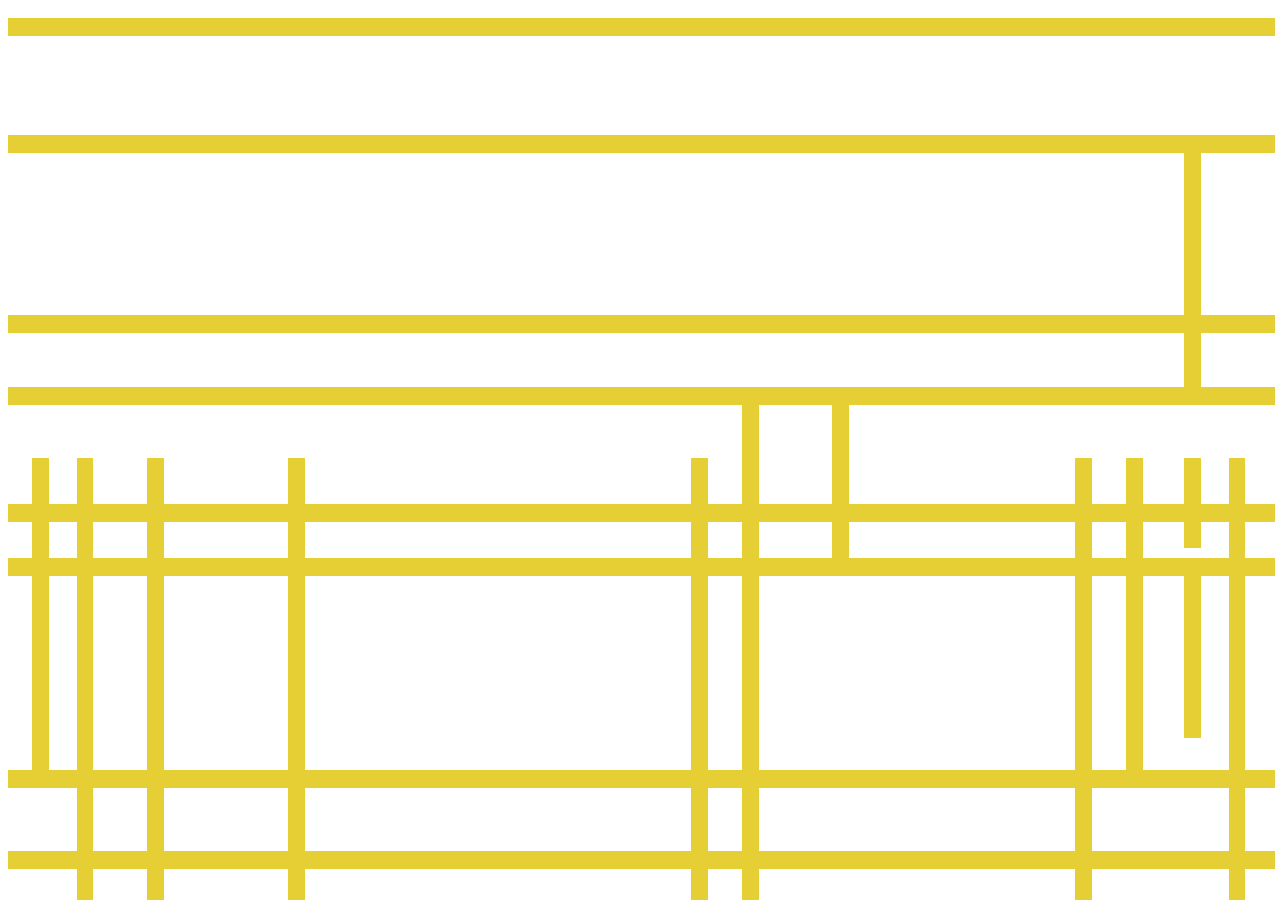
==== mondrian.html @ 06ff0218 "finished base lines" ====
<!DOCTYPE html>
<html lang="en" dir="ltr">
  <head>
    <meta charset="utf-8">
    <meta name="author" content="Yuli Zhao">
    <link rel="stylesheet" href="css/mondrianstyle.css">
    <title>BroadWay Boogie Woogie</title>
  </head>

  <body>
    <div class="drawing">
      <div class="hzyellowstrips">
        <div class="hzyellowstrip1"></div>
        <div class="hzyellowstrip2"></div>
        <div class="hzyellowstrip3"></div>
        <div class="hzyellowstrip4"></div>
        <div class="hzyellowstrip5"></div>
        <div class="hzyellowstrip6"></div>
        <div class="hzyellowstrip7"></div>
        <div class="hzyellowstrip8"></div>
      </div>
      <div class="vtyellowstrips">
        <div class="vtyellowstrip1"></div>
        <div class="vtyellowstrip2"></div>
        <div class="vtyellowstrip3"></div>
        <div class="vtyellowstrip4"></div>
        <div class="vtyellowstrip5"></div>
        <div class="vtyellowstrip6"></div>
        <div class="shortvtstrip1"></div>
        <div class="shortvtstrip2"></div>
        <div class="shortvtstrip3"></div>
        <div class="shortvtstrip4"></div>
        <div class="shortvtstrip5"></div>
        <div class="shortvtstrip6"></div>
        <div class="shortvtstrip7"></div>
        <div class="shortvtstrip8"></div>
      </div>
    </div>

  </body>
</html>
---- css/mondrianstyle.css ----
.drawing {
  position: fixed;
  align-content: center;
  width: 100vw;
  height: 100vh;
}

.hzyellowstrip1 {
  background-color: #e6cf34;
  width: 99vw;
  height: 2vh;
  position:fixed;
  top: 2%;
}

.hzyellowstrip2 {
  background-color: #e6cf34;
  width: 99vw;
  height: 2vh;
  position:fixed;
  top: 15%;
}

.hzyellowstrip3 {
  background-color: #e6cf34;
  width: 99vw;
  height: 2vh;
  position:fixed;
  top: 35%;
}

.hzyellowstrip4 {
  background-color: #e6cf34;
  width: 99vw;
  height: 2vh;
  position:fixed;
  top: 43%;
}

.hzyellowstrip5 {
  background-color: #e6cf34;
  width: 99vw;
  height: 2vh;
  position:fixed;
  top: 56%;
}

.hzyellowstrip6 {
  background-color: #e6cf34;
  width: 99vw;
  height: 2vh;
  position:fixed;
  top: 62%;
}

.hzyellowstrip7 {
  background-color: #e6cf34;
  width: 99vw;
  height: 2vh;
  position:fixed;
  top: 85.5%;
}

.hzyellowstrip8 {
  background-color: #e6cf34;
  width: 99vw;
  height: 2vh;
  position:fixed;
  top: 94.5%;
}

.vtyellowstrip1 {
  background-color: #e6cf34;
  width: 1.3vw;
  height: 99vh;
  position:fixed;
  left: 6%;
}

.vtyellowstrip2 {
  background-color: #e6cf34;
  width: 1.3vw;
  height: 99vh;
  position:fixed;
  left: 11.5%;
}

.vtyellowstrip3 {
  background-color: #e6cf34;
  width: 1.3vw;
  height: 99vh;
  position:fixed;
  left: 22.5%;
}

.vtyellowstrip4 {
  background-color: #e6cf34;
  width: 1.3vw;
  height: 99vh;
  position:fixed;
  left: 54%;
}

.vtyellowstrip5 {
  background-color: #e6cf34;
  width: 1.3vw;
  height: 99vh;
  position:fixed;
  left: 84%;
}

.vtyellowstrip6 {
  background-color: #e6cf34;
  width: 1.3vw;
  height: 99vh;
  position:fixed;
  left: 96%;
}

.shortvtstrip1 {
  background-color: #e6cf34;
  width: 1.3vw;
  height: 35vh;
  position:fixed;
  left: 2.5%;
}

.shortvtstrip2 {
  background-color: #e6cf34;
  width: 1.3vw;
  height: 35vh;
  position:fixed;
  left: 58%;
}

.shortvtstrip3 {
  background-color: #e6cf34;
  width: 1.3vw;
  height: 57vh;
  position:fixed;
  left: 58%;
  top: 43%;
}

.shortvtstrip4 {
  background-color: #e6cf34;
  width: 1.3vw;
  height: 19vh;
  position:fixed;
  left: 65%;
  top: 43%;
}

.shortvtstrip5 {
  background-color: #e6cf34;
  width: 1.3vw;
  height: 35vh;
  position:fixed;
  left: 88%;
}

.shortvtstrip6 {
  background-color: #e6cf34;
  width: 1.3vw;
  height: 10vh;
  position:fixed;
  left: 92.5%;
}

.shortvtstrip7 {
  background-color: #e6cf34;
  width: 1.3vw;
  height: 28vh;
  position:fixed;
  left: 92.5%;
  top: 15%
}

.shortvtstrip8 {
  background-color: #e6cf34;
  width: 1.3vw;
  height: 20vh;
  position:fixed;
  left: 92.5%;
  top: 62%
}
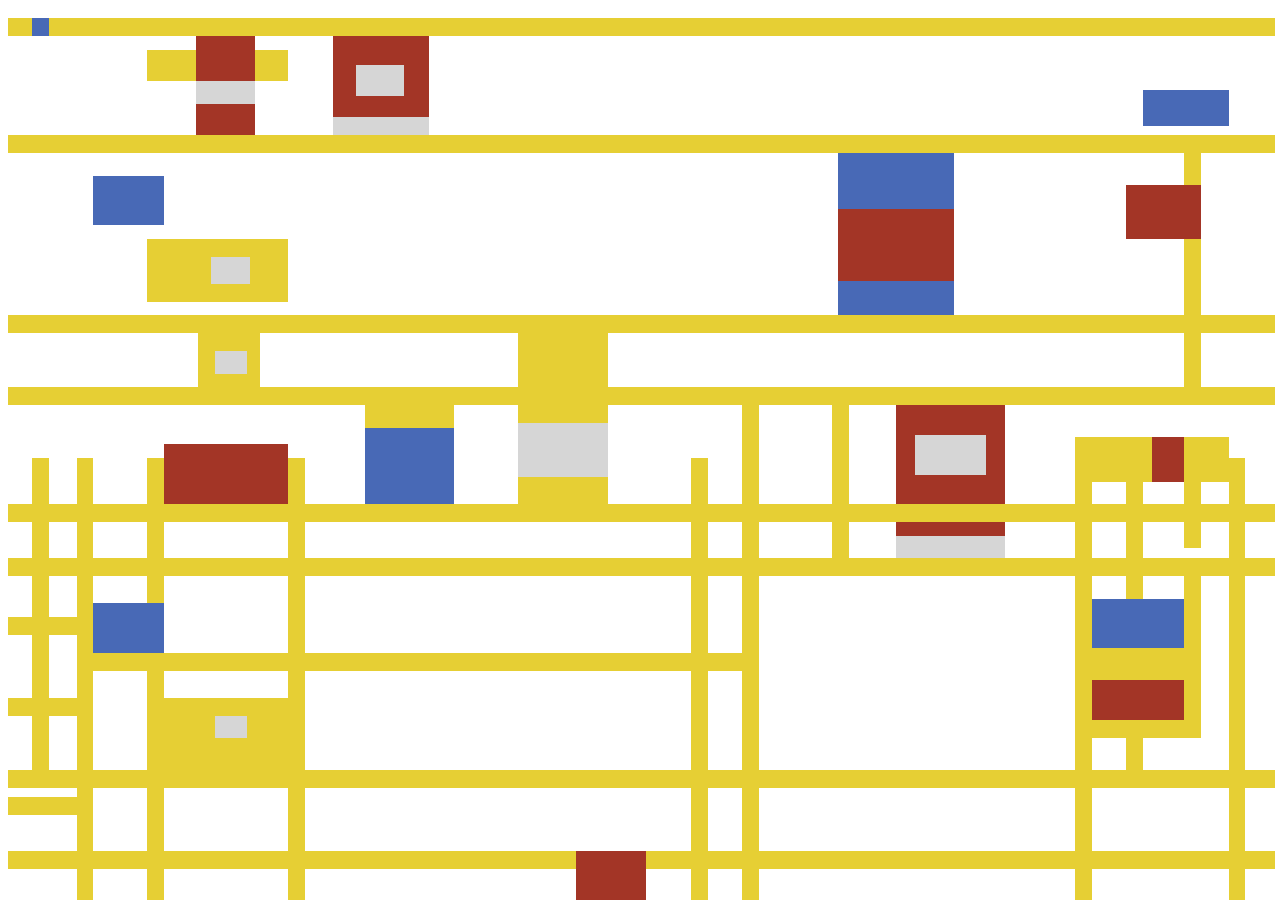
==== commit 9b2774c8: "finished structure" ====
--- a/mondrian.html
+++ b/mondrian.html
@@ -18,6 +18,10 @@
         <div class="hzyellowstrip6"></div>
         <div class="hzyellowstrip7"></div>
         <div class="hzyellowstrip8"></div>
+        <div class="shorthzstrip1"></div>
+        <div class="shorthzstrip2"></div>
+        <div class="shorthzstrip3"></div>
+        <div class="shorthzstrip4"></div>
       </div>
       <div class="vtyellowstrips">
         <div class="vtyellowstrip1"></div>
@@ -35,6 +39,53 @@
         <div class="shortvtstrip7"></div>
         <div class="shortvtstrip8"></div>
       </div>
+      <div class="squares">
+        <div class="blue">
+          <div class="blue1"></div>
+          <div class="blue2"></div>
+          <div class="blue3"></div>
+          <div class="blue4"></div>
+          <div class="blue5"></div>
+          <div class="blue6"></div>
+        </div>
+        <div class="yellow">
+          <div class="yellow0"></div>
+          <div class="yellow1"></div>
+          <div class="yellow2"></div>
+          <div class="yellow3"></div>
+          <div class="yellow4"></div>
+          <div class="yellow5"></div>
+          <div class="yellow6"></div>
+          <div class="yellow7"></div>
+          <div class="yellow8"></div>
+        </div>
+        <div class="red">
+          <div class="red1"></div>
+          <div class="red2"></div>
+          <div class="red3"></div>
+          <div class="red4"></div>
+          <div class="red5"></div>
+          <div class="red6"></div>
+          <div class="red7"></div>
+          <div class="red8"></div>
+          <div class="red9"></div>
+          <div class="redadd"></div>
+        </div>
+        <div class="grey">
+          <div class="grey1"></div>
+          <div class="grey2"></div>
+          <div class="grey3"></div>
+          <div class="grey4"></div>
+          <div class="grey5"></div>
+          <div class="grey6"></div>
+          <div class="grey7"></div>
+          <div class="grey8"></div>
+          <div class="grey9"></div>
+        </div>
+      </div>
+      <div class="dots">
+        <div class="bluedot1"></div>
+      </div>
     </div>
 
   </body>
--- a/css/mondrianstyle.css
+++ b/css/mondrianstyle.css
@@ -13,6 +13,15 @@
   top: 2%;
 }
 
+.bluedot1 {
+  background-color: #4869b6;
+  width: 1.3vw;
+  height: 2vh;
+  position: fixed;
+  top: 2%;
+  left: 2.5%;
+}
+
 .hzyellowstrip2 {
   background-color: #e6cf34;
   width: 99vw;
@@ -69,6 +78,39 @@
   top: 94.5%;
 }
 
+.shorthzstrip1 {
+  background-color: #e6cf34;
+  width: 6vw;
+  height: 2vh;
+  position:fixed;
+  top: 68.5%;
+}
+
+.shorthzstrip2 {
+  background-color: #e6cf34;
+  width: 52vw;
+  height: 2vh;
+  position:fixed;
+  top: 72.5%;
+  left: 6%;
+}
+
+.shorthzstrip3 {
+  background-color: #e6cf34;
+  width: 6vw;
+  height: 2vh;
+  position:fixed;
+  top: 77.5%;
+}
+
+.shorthzstrip4 {
+  background-color: #e6cf34;
+  width: 6vw;
+  height: 2vh;
+  position:fixed;
+  top: 88.5%;
+}
+
 .vtyellowstrip1 {
   background-color: #e6cf34;
   width: 1.3vw;
@@ -80,7 +122,7 @@
 .vtyellowstrip2 {
   background-color: #e6cf34;
   width: 1.3vw;
-  height: 99vh;
+  height: 94.5vh;
   position:fixed;
   left: 11.5%;
 }
@@ -184,3 +226,322 @@
   left: 92.5%;
   top: 62%
 }
+
+.blue{
+
+}
+
+.blue1 {
+  background-color: #4869b6;
+  width: 5.5vw;
+  height: 5.5vh;
+  position: fixed;
+  top: 19.5%;
+  left: 7.3%;
+}
+
+.blue2 {
+  background-color: #4869b6;
+  width: 5.5vw;
+  height: 5.5vh;
+  position: fixed;
+  top: 67%;
+  left: 7.3%;
+}
+
+.blue3 {
+  background-color: #4869b6;
+  width: 7vw;
+  height: 8.5vh;
+  position: fixed;
+  top: 47.5%;
+  left: 28.5%;
+}
+
+.blue4 {
+  background-color: #4869b6;
+  width: 9vw;
+  height: 18vh;
+  position: fixed;
+  top: 17%;
+  left: 65.5%;
+}
+
+.blue5 {
+  background-color: #4869b6;
+  width: 6.7vw;
+  height: 4vh;
+  position: fixed;
+  top: 10%;
+  left: 89.3%;
+}
+
+.blue6 {
+  background-color: #4869b6;
+  width: 7.2vw;
+  height: 5.5vh;
+  position: fixed;
+  top: 66.5%;
+  left: 85.3%;
+}
+
+.yellow0 {
+  background-color: #e6cf34;
+  width: 11vw;
+  height: 3.5vh;
+  position: fixed;
+  top: 5.5%;
+  left: 11.5%;
+}
+
+.yellow1 {
+  background-color: #e6cf34;
+  width: 11vw;
+  height: 7vh;
+  position: fixed;
+  top: 26.5%;
+  left: 11.5%;
+}
+
+.grey2 {
+  background-color: #d6d6d6;
+  width: 3vw;
+  height: 3vh;
+  position: fixed;
+  top: 28.5%;
+  left: 16.5%;
+}
+
+.yellow2 {
+  background-color: #e6cf34;
+  width: 4.8vw;
+  height: 8vh;
+  position: fixed;
+  top: 35%;
+  left: 15.5%;
+}
+
+.grey3 {
+  background-color: #d6d6d6;
+  width: 2.5vw;
+  height: 2.5vh;
+  position: fixed;
+  top: 39%;
+  left: 16.8%;
+}
+
+.yellow3 {
+  background-color: #e6cf34;
+  width: 11vw;
+  height: 8vh;
+  position: fixed;
+  top: 77.5%;
+  left: 11.5%;
+}
+
+.grey4 {
+  background-color: #d6d6d6;
+  width: 2.5vw;
+  height: 2.5vh;
+  position: fixed;
+  top: 79.5%;
+  left: 16.8%;
+}
+
+.yellow4 {
+  background-color: #e6cf34;
+  width: 7vw;
+  height: 4.5vh;
+  position: fixed;
+  top: 43%;
+  left: 28.5%;
+}
+
+.yellow5 {
+  background-color: #e6cf34;
+  width: 7vw;
+  height: 21vh;
+  position: fixed;
+  top: 35%;
+  left: 40.5%;
+}
+
+.grey7 {
+  background-color: #d6d6d6;
+  width: 7vw;
+  height: 6vh;
+  position: fixed;
+  top: 47%;
+  left: 40.5%;
+}
+
+.yellow6 {
+  background-color: #e6cf34;
+  width: 12vw;
+  height: 5vh;
+  position: fixed;
+  top: 48.5%;
+  left: 84%;
+}
+
+.yellow7 {
+  background-color: #e6cf34;
+  width: 8.5vw;
+  height: 3.5vh;
+  position: fixed;
+  top: 72%;
+  left: 84%;
+}
+
+.yellow8 {
+  background-color: #e6cf34;
+  width: 8.5vw;
+  height: 2vh;
+  position: fixed;
+  top: 80%;
+  left: 84%;
+}
+
+.red1 {
+  background-color: #a33526;
+  width: 4.6vw;
+  height: 11vh;
+  position: fixed;
+  top: 4%;
+  left: 15.3%;
+}
+
+.grey1 {
+  background-color: #d6d6d6;
+  width: 4.6vw;
+  height: 2.5vh;
+  position: fixed;
+  top: 9%;
+  left: 15.3%;
+}
+
+.red2 {
+  background-color: #a33526;
+  width: 9.7vw;
+  height: 6.7vh;
+  position: fixed;
+  top: 49.3%;
+  left: 12.8%;
+}
+
+.red3 {
+  background-color: #a33526;
+  width: 7.5vw;
+  height: 9vh;
+  position: fixed;
+  top: 4%;
+  left: 26%;
+}
+
+.grey5 {
+  background-color: #d6d6d6;
+  width: 3.8vw;
+  height: 3.5vh;
+  position: fixed;
+  top: 7.2%;
+  left: 27.8%;
+}
+
+.grey6 {
+  background-color: #d6d6d6;
+  width: 7.5vw;
+  height: 2vh;
+  position: fixed;
+  top: 13%;
+  left: 26%;
+}
+
+.red4 {
+  background-color: #a33526;
+  width: 5.5vw;
+  height: 9vh;
+  position: fixed;
+  top: 94.5%;
+  left: 45%;
+}
+
+.red5 {
+  background-color: #a33526;
+  width: 9vw;
+  height: 8vh;
+  position: fixed;
+  top: 23.2%;
+  left: 65.5%;
+}
+
+.red6 {
+  background-color: #a33526;
+  width: 8.5vw;
+  height: 11vh;
+  position: fixed;
+  top: 45%;
+  left: 70%;
+}
+
+.grey8 {
+  background-color: #d6d6d6;
+  width: 5.5vw;
+  height: 4.5vh;
+  position: fixed;
+  top: 48.3%;
+  left: 71.5%;
+}
+
+.redadd {
+  background-color: #a33526;
+  width: 8.5vw;
+  height: 1.5vh;
+  position: fixed;
+  top: 58%;
+  left: 70%;
+}
+
+.grey9 {
+  background-color: #d6d6d6;
+  width: 8.5vw;
+  height: 2.5vh;
+  position: fixed;
+  top: 59.5%;
+  left: 70%;
+}
+
+.red7 {
+  background-color: #a33526;
+  width: 8.5vw;
+  height: 4vh;
+  position: fixed;
+  top: 58%;
+  left: 70%;
+}
+
+.red7 {
+  background-color: #a33526;
+  width: 5.8vw;
+  height: 6vh;
+  position: fixed;
+  top: 20.5%;
+  left: 88%;
+}
+
+.red8 {
+  background-color: #a33526;
+  width: 2.5vw;
+  height: 5vh;
+  position: fixed;
+  top: 48.5%;
+  left: 90%;
+}
+
+.red9 {
+  background-color: #a33526;
+  width: 7.2vw;
+  height: 4.5vh;
+  position: fixed;
+  top: 75.5%;
+  left: 85.3%;
+}
